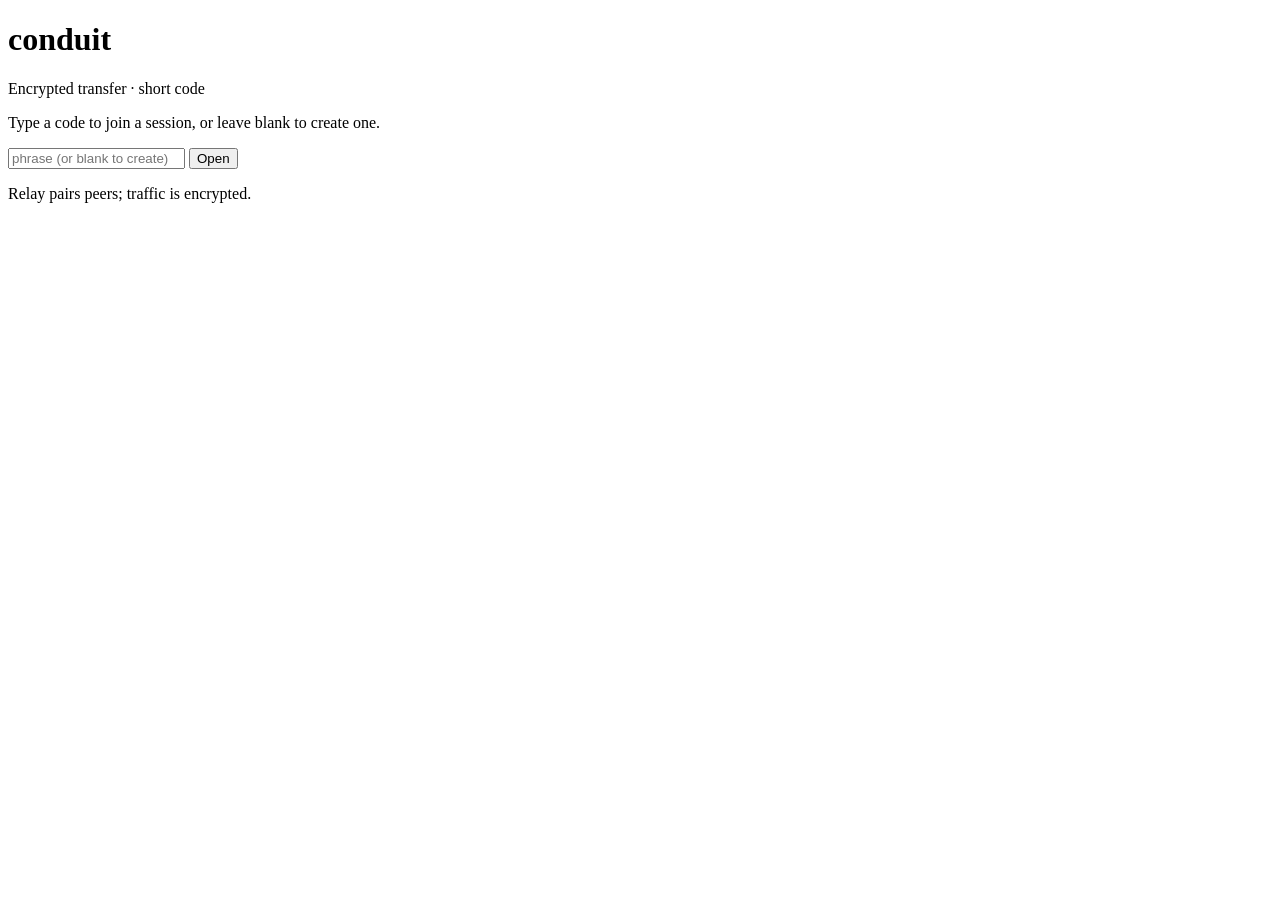
==== cmd/conduit-server/web/index.html @ ca333414 "web: rewrite UI in session mode (idle / paired / closed) Replaces the one-shot send + receive panels" ====
<!DOCTYPE html>
<html lang="en">
  <head>
    <meta charset="utf-8" />
    <meta name="viewport" content="width=device-width, initial-scale=1" />
    <title>conduit</title>
    <link rel="stylesheet" href="/style.css" />
    <script defer src="/wasm_exec.js"></script>
    <script defer src="/app.js"></script>
  </head>
  <body>
    <header class="top">
      <h1>conduit</h1>
      <p class="tagline">Encrypted transfer · short code</p>
    </header>

    <main>
      <label class="field" id="serverField" style="display: none">
        <span>Server</span>
        <input type="url" id="serverUrl" autocomplete="off" />
      </label>

      <section class="panel" id="idlePanel">
        <p class="muted instructions">
          Type a code to join a session, or leave blank to create one.
        </p>
        <form id="idleForm" class="open-row">
          <input
            type="text"
            id="phraseInput"
            placeholder="phrase (or blank to create)"
            autocomplete="off"
            spellcheck="false"
            aria-label="Session phrase"
          />
          <button type="submit" id="openBtn">Open</button>
        </form>
        <p id="idleStatus" class="status" role="status"></p>
      </section>

      <section class="panel" id="pairedPanel" hidden>
        <div id="hostCode" class="code-box" hidden>
          <p class="label">Code</p>
          <code id="codeText"></code>
          <div class="share-block-wrap">
            <p class="label">Link</p>
            <div class="copy-row">
              <code id="shareBrowserUrl" class="share-code"></code>
              <button type="button" class="copy-inline" id="copyBrowserUrlBtn">Copy</button>
            </div>
          </div>
          <div class="share-block-wrap">
            <p class="label">CLI</p>
            <div class="copy-row">
              <code id="shareCliCmd" class="share-code"></code>
              <button type="button" class="copy-inline" id="copyCliCmdBtn">Copy</button>
            </div>
          </div>
          <div id="qrHost"></div>
        </div>

        <div
          class="dropzone"
          id="dropzone"
          tabindex="0"
          aria-label="Send a file"
        >
          <p>Drop or <button type="button" id="pickBtn">choose</button> a file to send</p>
          <input type="file" id="fileInput" hidden />
        </div>
        <label class="field paste-field">
          <textarea
            id="pasteTarget"
            rows="3"
            autocomplete="off"
            spellcheck="true"
            aria-label="Paste to send text"
            placeholder="Paste text to send"
          ></textarea>
        </label>

        <ul id="transferList" class="transfer-list" hidden></ul>

        <p id="pairedStatus" class="status" role="status"></p>
        <div class="paired-actions">
          <button type="button" id="closeBtn" class="close-inline">End session</button>
        </div>
      </section>

      <section class="panel" id="closedPanel" hidden>
        <p class="muted">Session ended.</p>
        <button type="button" id="reopenBtn">Open another</button>
      </section>
    </main>

    <footer class="foot">
      <p class="muted">Relay pairs peers; traffic is encrypted.</p>
    </footer>
  </body>
</html>
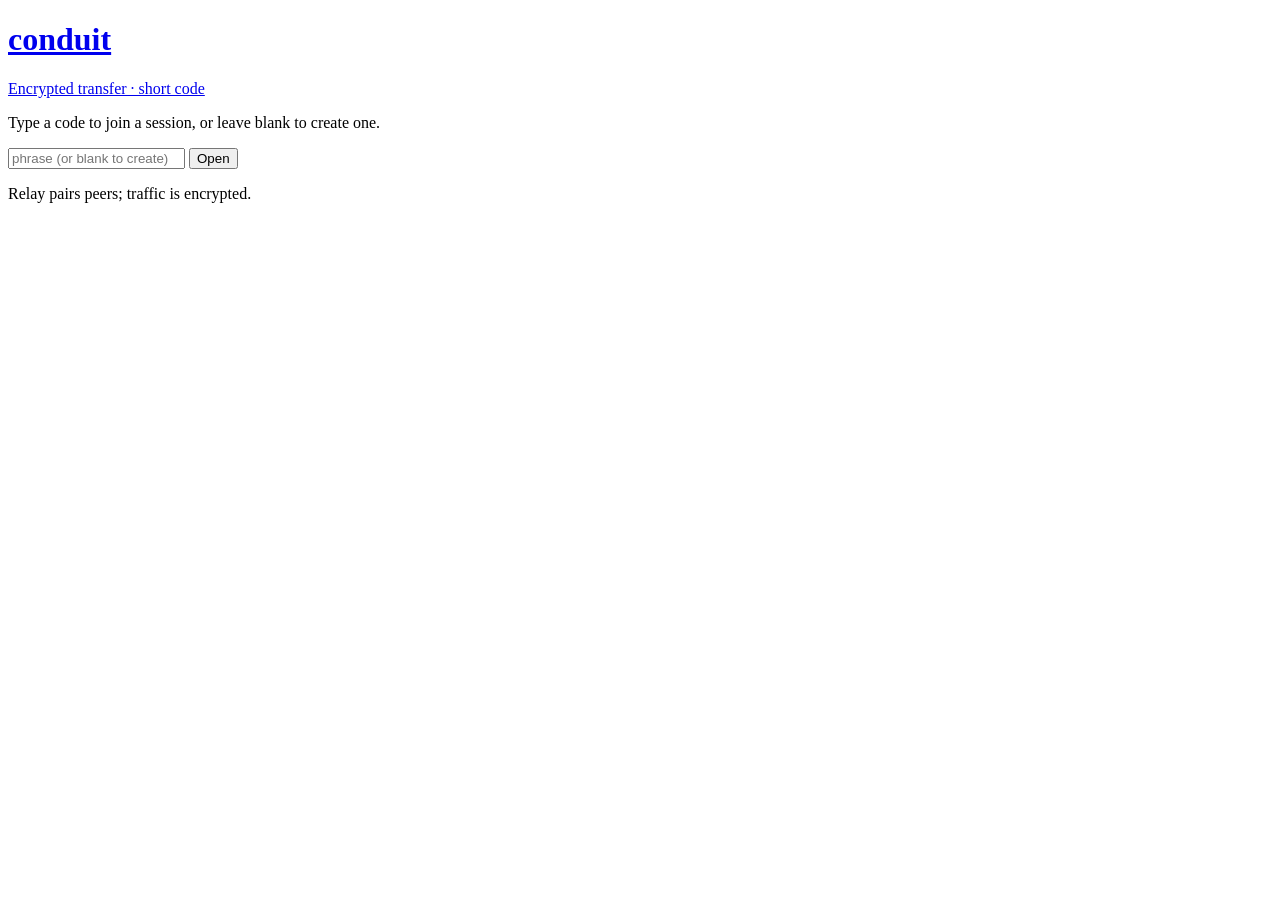
==== commit 4ce95329: "web: link header to root for quick session reset" ====
--- a/cmd/conduit-server/web/index.html
+++ b/cmd/conduit-server/web/index.html
@@ -10,8 +10,10 @@
   </head>
   <body>
     <header class="top">
-      <h1>conduit</h1>
-      <p class="tagline">Encrypted transfer · short code</p>
+      <a href="/" class="brand" aria-label="Start a new session">
+        <h1>conduit</h1>
+        <p class="tagline">Encrypted transfer · short code</p>
+      </a>
     </header>
 
     <main>
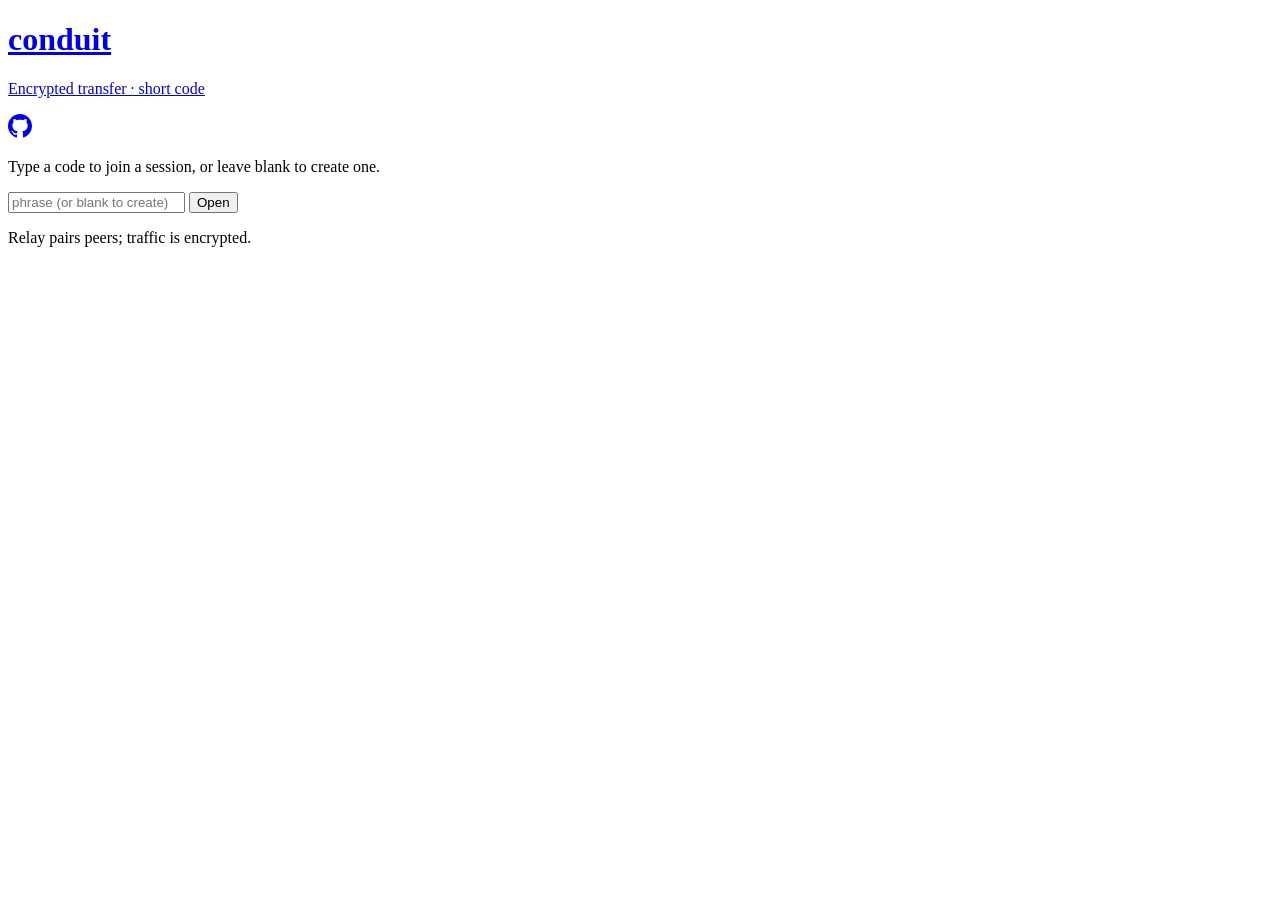
==== commit 62b5d6c5: "web: add GitHub repo link to header" ====
--- a/cmd/conduit-server/web/index.html
+++ b/cmd/conduit-server/web/index.html
@@ -13,6 +13,18 @@
       <a href="/" class="brand" aria-label="Start a new session">
         <h1>conduit</h1>
         <p class="tagline">Encrypted transfer · short code</p>
+      </a>
+      <a
+        href="https://github.com/danielmmetz/conduit"
+        class="repo-link"
+        aria-label="View source on GitHub"
+      >
+        <svg viewBox="0 0 16 16" width="24" height="24" aria-hidden="true">
+          <path
+            fill="currentColor"
+            d="M8 0C3.58 0 0 3.58 0 8c0 3.54 2.29 6.53 5.47 7.59.4.07.55-.17.55-.38 0-.19-.01-.82-.01-1.49-2.01.37-2.53-.49-2.69-.94-.09-.23-.48-.94-.82-1.13-.28-.15-.68-.52-.01-.53.63-.01 1.08.58 1.23.82.72 1.21 1.87.87 2.33.66.07-.52.28-.87.51-1.07-1.78-.2-3.64-.89-3.64-3.95 0-.87.31-1.59.82-2.15-.08-.2-.36-1.02.08-2.12 0 0 .67-.21 2.2.82.64-.18 1.32-.27 2-.27.68 0 1.36.09 2 .27 1.53-1.04 2.2-.82 2.2-.82.44 1.1.16 1.92.08 2.12.51.56.82 1.27.82 2.15 0 3.07-1.87 3.75-3.65 3.95.29.25.54.73.54 1.48 0 1.07-.01 1.93-.01 2.2 0 .21.15.46.55.38A8.013 8.013 0 0 0 16 8c0-4.42-3.58-8-8-8z"
+          />
+        </svg>
       </a>
     </header>
 
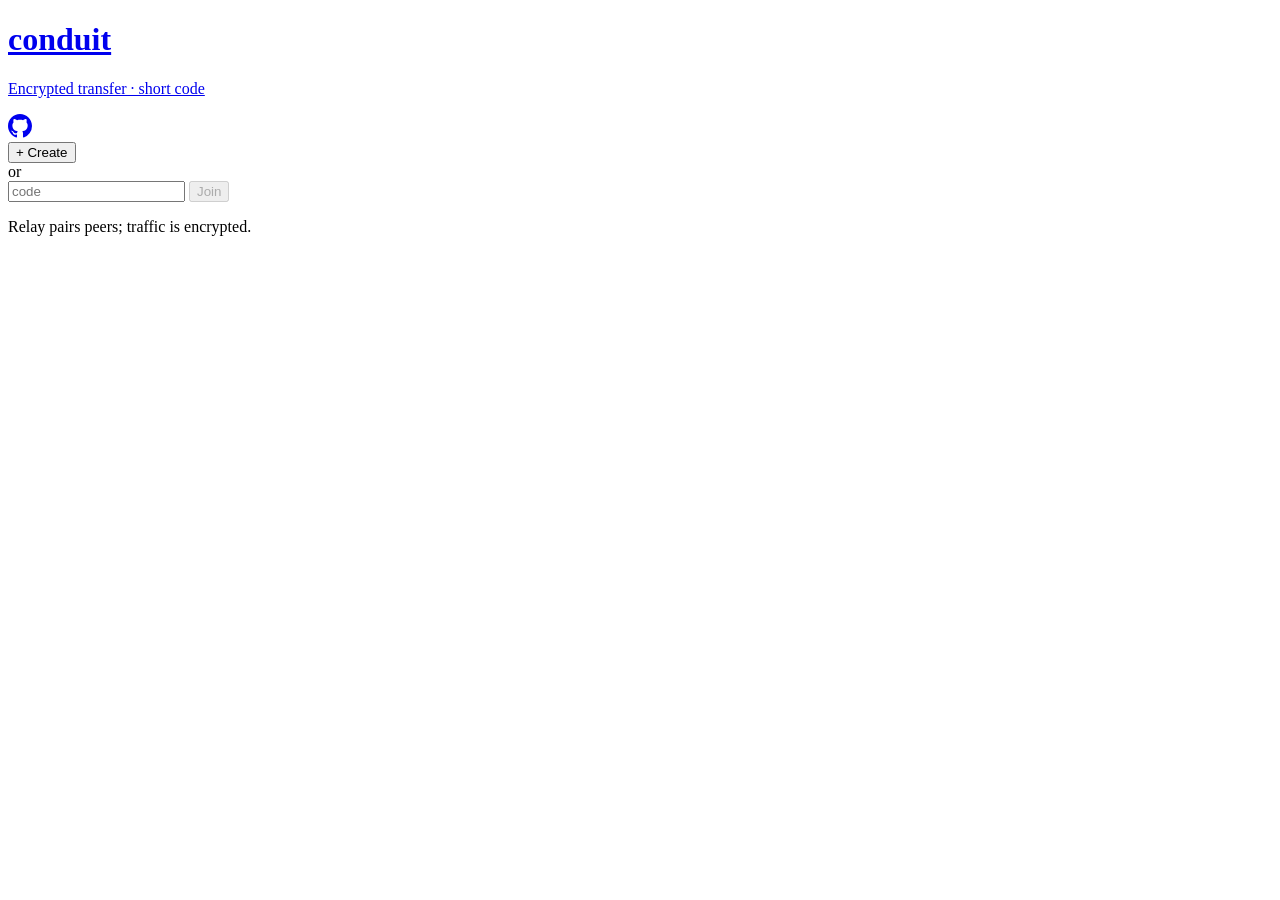
==== commit 72d7e42b: "web: split create and join into distinct affordances on idle Users would start typing a code into th" ====
--- a/cmd/conduit-server/web/index.html
+++ b/cmd/conduit-server/web/index.html
@@ -4,6 +4,12 @@
     <meta charset="utf-8" />
     <meta name="viewport" content="width=device-width, initial-scale=1" />
     <title>conduit</title>
+    <link rel="preconnect" href="https://fonts.googleapis.com" />
+    <link rel="preconnect" href="https://fonts.gstatic.com" crossorigin />
+    <link
+      href="https://fonts.googleapis.com/css2?family=Inter:wght@400;500;600&family=JetBrains+Mono:wght@400;500&display=swap"
+      rel="stylesheet"
+    />
     <link rel="stylesheet" href="/style.css" />
     <script defer src="/wasm_exec.js"></script>
     <script defer src="/app.js"></script>
@@ -35,63 +41,62 @@
       </label>
 
       <section class="panel" id="idlePanel">
-        <p class="muted instructions">
-          Type a code to join a session, or leave blank to create one.
-        </p>
-        <form id="idleForm" class="open-row">
-          <input
-            type="text"
-            id="phraseInput"
-            placeholder="phrase (or blank to create)"
-            autocomplete="off"
-            spellcheck="false"
-            aria-label="Session phrase"
-          />
-          <button type="submit" id="openBtn">Open</button>
-        </form>
+        <div class="create-block">
+          <button type="button" id="createBtn" class="create-big">+ Create</button>
+          <div class="divider">or</div>
+          <form id="joinForm" class="open-row">
+            <input
+              type="text"
+              id="phraseInput"
+              placeholder="code"
+              autocomplete="off"
+              spellcheck="false"
+              aria-label="Session code"
+            />
+            <button type="submit" id="joinBtn" disabled>Join</button>
+          </form>
+        </div>
         <p id="idleStatus" class="status" role="status"></p>
       </section>
 
       <section class="panel" id="pairedPanel" hidden>
         <div id="hostCode" class="code-box" hidden>
-          <p class="label">Code</p>
+          <p class="card-title">Session</p>
           <code id="codeText"></code>
-          <div class="share-block-wrap">
-            <p class="label">Link</p>
-            <div class="copy-row">
-              <code id="shareBrowserUrl" class="share-code"></code>
-              <button type="button" class="copy-inline" id="copyBrowserUrlBtn">Copy</button>
-            </div>
+          <div class="copy-row">
+            <span class="label">Link</span>
+            <code id="shareBrowserUrl" class="share-code"></code>
+            <button type="button" class="copy-inline" id="copyBrowserUrlBtn">Copy</button>
           </div>
-          <div class="share-block-wrap">
-            <p class="label">CLI</p>
-            <div class="copy-row">
-              <code id="shareCliCmd" class="share-code"></code>
-              <button type="button" class="copy-inline" id="copyCliCmdBtn">Copy</button>
-            </div>
+          <div class="copy-row">
+            <span class="label">CLI</span>
+            <code id="shareCliCmd" class="share-code"></code>
+            <button type="button" class="copy-inline" id="copyCliCmdBtn">Copy</button>
           </div>
           <div id="qrHost"></div>
         </div>
 
-        <div
-          class="dropzone"
-          id="dropzone"
-          tabindex="0"
-          aria-label="Send a file"
-        >
-          <p>Drop or <button type="button" id="pickBtn">choose</button> a file to send</p>
-          <input type="file" id="fileInput" hidden />
+        <div class="send-grid">
+          <div
+            class="dropzone"
+            id="dropzone"
+            tabindex="0"
+            aria-label="Send files or a folder"
+          >
+            <p>Drop files or a folder</p>
+            <p>or <button type="button" id="pickBtn">click to choose</button></p>
+            <input type="file" id="fileInput" hidden multiple />
+          </div>
+          <button
+            type="button"
+            class="paste-field"
+            id="pasteBtn"
+            aria-label="Send text from clipboard"
+          >
+            <p>Send clipboard</p>
+            <p>or paste</p>
+          </button>
         </div>
-        <label class="field paste-field">
-          <textarea
-            id="pasteTarget"
-            rows="3"
-            autocomplete="off"
-            spellcheck="true"
-            aria-label="Paste to send text"
-            placeholder="Paste text to send"
-          ></textarea>
-        </label>
 
         <ul id="transferList" class="transfer-list" hidden></ul>
 
